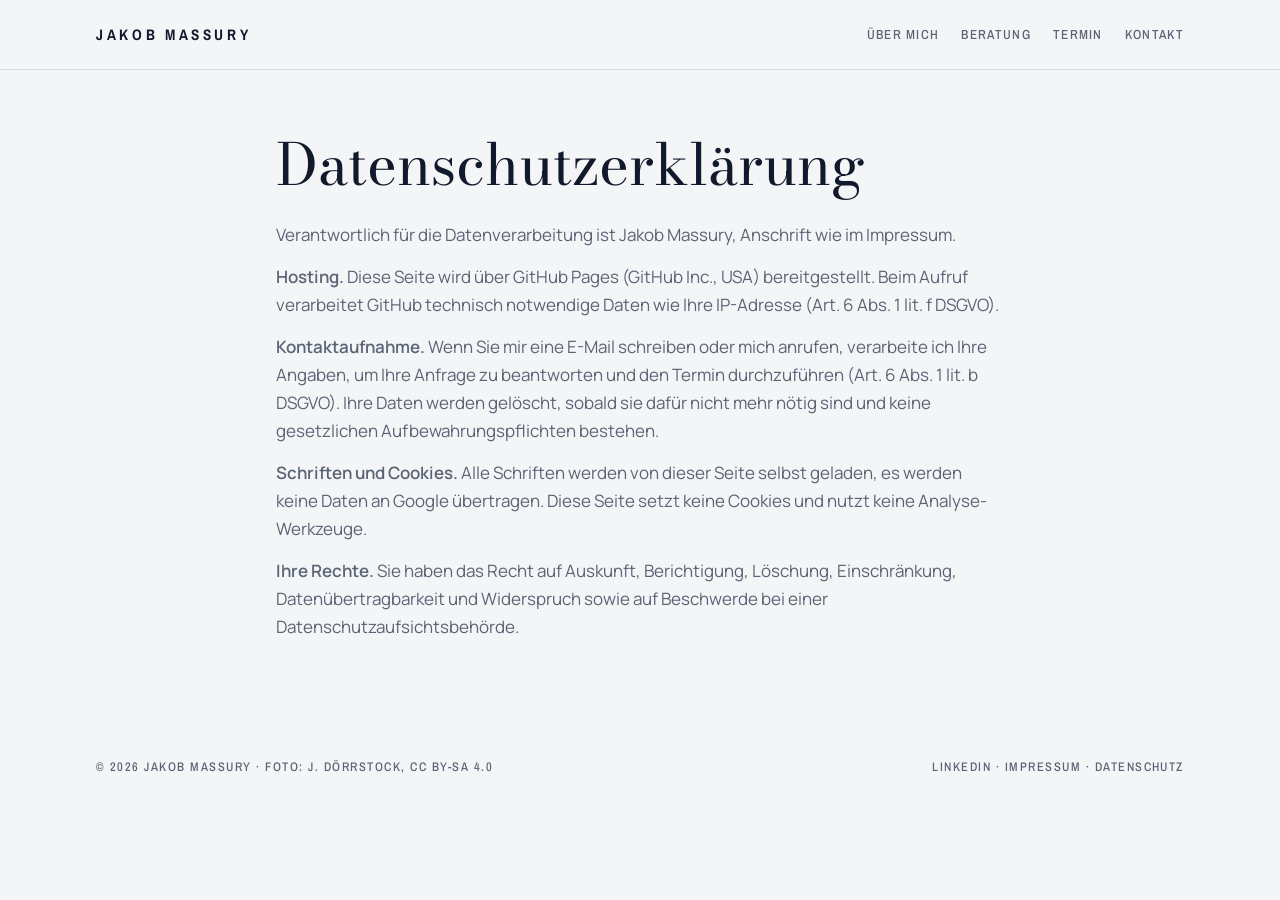
==== datenschutz.html @ d01369c9 "Impressum und Datenschutz als eigene Seiten, Adresse nur im Impressum Co-Authored-By: Claude Opus 5." ====
<!doctype html>
<html lang="de">
<head>
<meta charset="utf-8">
<meta name="robots" content="noindex">
<meta name="viewport" content="width=device-width, initial-scale=1">
<title>Datenschutzerklärung · Jakob Massury</title>
<link rel="icon" href="data:image/svg+xml,%3Csvg xmlns='http://www.w3.org/2000/svg' viewBox='0 0 32 32'%3E%3Crect width='32' height='32' fill='%23111a2c'/%3E%3Ctext x='16' y='23' font-family='Georgia,serif' font-size='20' fill='%239a7328' text-anchor='middle'%3EJM%3C/text%3E%3C/svg%3E">
<link rel="stylesheet" href="assets/style.css">

</head>
<body>
<header class="top">
  <div class="wrap">
    <a class="logo" href="index.html#start">Jakob Massury</a>
    <nav aria-label="Hauptnavigation">
      <a href="index.html#ueber-mich">Über mich</a>
      <a href="index.html#angebot">Beratung</a>
      <a href="index.html#termin">Termin</a>
      <a href="index.html#kontakt">Kontakt</a>
    </nav>
  </div>
</header>
<main class="page">
  <div class="wrap">
    <h1>Datenschutzerklärung</h1>

      <p>Verantwortlich für die Datenverarbeitung ist Jakob Massury, Anschrift wie im Impressum.</p>
      <p><strong>Hosting.</strong> Diese Seite wird über GitHub Pages (GitHub Inc., USA) bereitgestellt. Beim Aufruf verarbeitet GitHub technisch notwendige Daten wie Ihre IP-Adresse (Art. 6 Abs. 1 lit. f DSGVO).</p>
      <p><strong>Kontaktaufnahme.</strong> Wenn Sie mir eine E-Mail schreiben oder mich anrufen, verarbeite ich Ihre Angaben, um Ihre Anfrage zu beantworten und den Termin durchzuführen (Art. 6 Abs. 1 lit. b DSGVO). Ihre Daten werden gelöscht, sobald sie dafür nicht mehr nötig sind und keine gesetzlichen Aufbewahrungspflichten bestehen.</p>
      <p><strong>Schriften und Cookies.</strong> Alle Schriften werden von dieser Seite selbst geladen, es werden keine Daten an Google übertragen. Diese Seite setzt keine Cookies und nutzt keine Analyse-Werkzeuge.</p>
      <p><strong>Ihre Rechte.</strong> Sie haben das Recht auf Auskunft, Berichtigung, Löschung, Einschränkung, Datenübertragbarkeit und Widerspruch sowie auf Beschwerde bei einer Datenschutzaufsichtsbehörde.</p>
  </div>
</main>
<footer class="site">
  <div class="wrap">
    <span>© 2026 Jakob Massury · Foto: J. Dörrstock, CC BY-SA 4.0</span>
    <span><a href="https://www.linkedin.com/in/jakob-massury" target="_blank" rel="noopener">LinkedIn</a> · <a href="impressum.html">Impressum</a> · <a href="datenschutz.html">Datenschutz</a></span>
  </div>
</footer>
</body>
</html>
---- assets/style.css ----
@font-face { font-family: "Bodoni Moda"; font-style: normal; font-weight: 400; font-display: swap; src: url("fonts/bodoni-moda-latin-400-normal.woff2") format("woff2"); }
@font-face { font-family: "Bodoni Moda"; font-style: italic; font-weight: 400; font-display: swap; src: url("fonts/bodoni-moda-latin-400-italic.woff2") format("woff2"); }
@font-face { font-family: "Bodoni Moda"; font-style: normal; font-weight: 600; font-display: swap; src: url("fonts/bodoni-moda-latin-600-normal.woff2") format("woff2"); }
@font-face { font-family: "Bodoni Moda"; font-style: italic; font-weight: 600; font-display: swap; src: url("fonts/bodoni-moda-latin-600-italic.woff2") format("woff2"); }
@font-face { font-family: "Manrope"; font-style: normal; font-weight: 400; font-display: swap; src: url("fonts/manrope-latin-400-normal.woff2") format("woff2"); }
@font-face { font-family: "Manrope"; font-style: normal; font-weight: 500; font-display: swap; src: url("fonts/manrope-latin-500-normal.woff2") format("woff2"); }
@font-face { font-family: "Manrope"; font-style: normal; font-weight: 600; font-display: swap; src: url("fonts/manrope-latin-600-normal.woff2") format("woff2"); }
@font-face { font-family: "Archivo Narrow"; font-style: normal; font-weight: 500; font-display: swap; src: url("fonts/archivo-narrow-latin-500-normal.woff2") format("woff2"); }
@font-face { font-family: "Archivo Narrow"; font-style: normal; font-weight: 700; font-display: swap; src: url("fonts/archivo-narrow-latin-700-normal.woff2") format("woff2"); }
/* Layout: großer Name als Auftakt, ein laufendes Fragen-Band, ruhige Kapitel mit Linien statt Karten */
:root {
  --paper: #f4f5f7;
  --surface: #ffffff;
  --ink: #111a2c;
  --muted: #5b6475;
  --line: #d7dbe3;
  --brass: #9a7328;
  --band: #111a2c;
  --band-ink: #f4f5f7;
  --display: "Bodoni Moda", "Didot", Georgia, serif;
  --body: "Manrope", system-ui, -apple-system, "Segoe UI", sans-serif;
  --hero-veil: rgba(244,245,247,.93);
  --hero-veil-soft: rgba(244,245,247,.55);
  --caps: "Archivo Narrow", "Arial Narrow", system-ui, sans-serif;
}
@media (prefers-color-scheme: dark) {
  :root:not([data-theme="light"]) {
    --paper: #0d1320; --surface: #141c2d; --ink: #e9ecf2; --muted: #9aa3b5; --line: #26304a;
    --brass: #d2a650; --band: #e9ecf2; --band-ink: #0d1320; --hero-veil: rgba(13,19,32,.9); --hero-veil-soft: rgba(13,19,32,.5); color-scheme: dark;
  }
}
:root[data-theme="dark"] {
  --paper: #0d1320; --surface: #141c2d; --ink: #e9ecf2; --muted: #9aa3b5; --line: #26304a;
  --brass: #d2a650; --band: #e9ecf2; --band-ink: #0d1320; --hero-veil: rgba(13,19,32,.9); --hero-veil-soft: rgba(13,19,32,.5); color-scheme: dark;
}
* { box-sizing: border-box; }
html, body { margin: 0; }
img { max-width: 100%; }
body { background: var(--paper); color: var(--ink); font-family: var(--body); font-size: 17px; line-height: 1.65; }
.wrap { max-width: 1120px; margin: 0 auto; padding-left: max(16px, env(safe-area-inset-left, 0px)); padding-right: max(16px, env(safe-area-inset-right, 0px)); }
h1, h2, h3 { font-family: var(--display); font-weight: 400; line-height: 1.05; margin: 0; text-wrap: balance; }
h2 { font-size: clamp(2rem, 4.6vw, 3.4rem); }
h3 { font-size: 1.45rem; line-height: 1.2; }
p { margin: 0; }
a { color: inherit; }
.kicker { font-family: var(--caps); font-weight: 700; font-size: .8rem; letter-spacing: .18em; text-transform: uppercase; color: var(--brass); }
:focus-visible { outline: 2px solid var(--brass); outline-offset: 3px; }

/* Kopf */
header.top { padding-block: 22px; border-bottom: 1px solid var(--line); }
header.top .wrap { display: flex; justify-content: space-between; align-items: center; gap: 12px 28px; flex-wrap: wrap; }
.logo { font-family: var(--caps); font-weight: 700; letter-spacing: .24em; text-transform: uppercase; font-size: .95rem; text-decoration: none; }
nav { display: flex; gap: 6px 22px; flex-wrap: wrap; font-family: var(--caps); font-weight: 500; text-transform: uppercase; letter-spacing: .1em; font-size: .82rem; }
nav a { text-decoration: none; color: var(--muted); }
nav a:hover { color: var(--ink); }

/* Auftakt */
.hero { padding-block: 56px 0; }
.hero .wrap { display: grid; grid-template-columns: 1fr 340px; gap: 40px 56px; align-items: center; padding-bottom: 72px; }
.hero-text { display: grid; gap: 24px; min-width: 0; }
.hero h1 { font-size: clamp(3.2rem, 10vw, 7.6rem); letter-spacing: -.02em; line-height: .92; }
.hero h1 em { font-style: italic; color: var(--brass); }
.tagline { font-family: var(--display); font-style: italic; font-size: clamp(1.3rem, 2.6vw, 1.9rem); line-height: 1.3; max-width: 22em; }
.hero-sub { color: var(--muted); max-width: 34em; }
.portrait { width: 100%; max-width: 320px; aspect-ratio: 1; height: auto; object-fit: cover; object-position: 50% 20%; display: block; justify-self: center; border-radius: 50%; border: 6px solid var(--paper); box-shadow: 0 0 0 1px var(--brass), 0 18px 40px rgba(17,26,44,.28); }
.actions { display: flex; flex-wrap: wrap; gap: 12px; }
.btn { display: inline-flex; align-items: center; gap: 10px; padding: 13px 24px; border: 1px solid var(--ink); background: var(--ink); color: var(--paper); font: 600 .95rem var(--body); text-decoration: none; cursor: pointer; }
.btn.line { background: transparent; color: var(--ink); }
.btn:disabled { opacity: .4; cursor: not-allowed; }

section { padding-block: 88px; }
.head { display: grid; gap: 14px; margin-bottom: 48px; max-width: 46em; }
.head p { color: var(--muted); font-size: 1.05rem; }

/* Aufzählung mit Spalten */
.klar { display: grid; grid-template-columns: repeat(4, 1fr); border-top: 1px solid var(--ink); }
.klar li { list-style: none; padding: 24px 22px 8px 0; display: grid; gap: 10px; align-content: start; min-width: 0; }
.klar li + li { padding-left: 22px; border-left: 1px solid var(--line); }
.klar .letter { font-family: var(--display); font-size: 5rem; line-height: .9; color: var(--brass); }
.klar p { color: var(--muted); font-size: .97rem; }
ol.klar { margin: 0; padding: 0; }

/* Angebot */
.offers { display: grid; grid-template-columns: repeat(2, 1fr); gap: 0; border-top: 1px solid var(--ink); }
.offer { padding: 28px 24px 28px 0; display: grid; gap: 12px; align-content: start; min-width: 0; }
.offer + .offer { padding-left: 24px; border-left: 1px solid var(--line); }
.offer h3 { font-size: clamp(1.8rem, 3.6vw, 2.6rem); line-height: 1.1; }
.offer .meta { font-family: var(--caps); text-transform: uppercase; letter-spacing: .12em; font-size: .78rem; color: var(--muted); }
.offer p:not(.meta) { color: var(--muted); }

/* Zitate */
.quote { margin: 72px 0 0; display: grid; gap: 14px; max-width: 34em; margin-left: auto; }
.quote p { font-family: var(--display); font-style: italic; font-size: clamp(1.5rem, 3vw, 2.2rem); line-height: 1.3; text-wrap: balance; }
.quote footer { font-family: var(--caps); text-transform: uppercase; letter-spacing: .16em; font-size: .8rem; color: var(--brass); }

/* Über mich */
.about { background: var(--surface); border-block: 1px solid var(--line); }
.about .wrap { display: grid; grid-template-columns: 1fr 1.3fr; gap: 56px; align-items: start; }
.about .copy { display: grid; gap: 18px; min-width: 0; }
.cv { display: grid; margin: 8px 0 0; }
.cv div { display: grid; grid-template-columns: 110px 1fr; gap: 16px; border-top: 1px solid var(--line); padding-block: 12px; }
.cv dt { font-family: var(--caps); letter-spacing: .1em; color: var(--muted); font-size: .85rem; font-variant-numeric: tabular-nums; }
.cv dd { margin: 0; min-width: 0; }

/* Kostenlos */
.free .wrap { display: grid; grid-template-columns: 1fr 1.2fr; gap: 56px; align-items: start; }
.card10 { background: var(--surface); border: 1px solid var(--ink); padding: 28px; display: grid; gap: 14px; min-width: 0; }
.card10 ol { margin: 0; padding-left: 1.4em; display: grid; gap: 8px; }
.card10 li::marker { font-family: var(--display); color: var(--brass); }
.card10 .tiny { font-size: .85rem; color: var(--muted); }

/* Buchung */
.booking-sec { background: var(--surface); border-block: 1px solid var(--line); }
.booking { display: grid; grid-template-columns: 280px 1fr; border: 1px solid var(--ink); background: var(--paper); }
.booking aside { padding: 24px; display: grid; gap: 14px; align-content: start; border-right: 1px solid var(--line); min-width: 0; }
.type-list { display: grid; gap: 8px; }
.type-btn { text-align: left; border: 1px solid var(--line); background: var(--surface); color: var(--ink); padding: 12px 14px; font: inherit; cursor: pointer; display: grid; gap: 2px; }
.type-btn small { color: var(--muted); font-size: .82rem; }
.type-btn[aria-pressed="true"] { border-color: var(--ink); box-shadow: inset 3px 0 0 var(--brass); }
.booking-main { padding: 24px; display: grid; gap: 22px; min-width: 0; }
.days { display: flex; gap: 8px; overflow-x: auto; padding-bottom: 4px; }
.day { flex: 0 0 auto; width: 66px; border: 1px solid var(--line); background: var(--surface); color: var(--ink); padding: 8px 0; font: inherit; cursor: pointer; display: grid; text-align: center; font-variant-numeric: tabular-nums; }
.day span { font-family: var(--caps); font-size: .75rem; color: var(--muted); text-transform: uppercase; letter-spacing: .08em; }
.day strong { font-size: 1.2rem; font-weight: 600; }
.day[aria-pressed="true"] { background: var(--ink); color: var(--paper); border-color: var(--ink); }
.day[aria-pressed="true"] span { color: var(--paper); }
.slots { display: grid; grid-template-columns: repeat(auto-fill, minmax(86px, 1fr)); gap: 8px; }
.slot { border: 1px solid var(--ink); color: var(--ink); background: transparent; padding: 9px 0; font: 600 .95rem var(--body); cursor: pointer; font-variant-numeric: tabular-nums; }
.slot[aria-pressed="true"] { background: var(--ink); color: var(--paper); }
.empty { color: var(--muted); }
form.details { display: grid; grid-template-columns: 1fr 1fr; gap: 14px; }
form.details .full { grid-column: 1 / -1; }
label { display: grid; gap: 4px; font-size: .88rem; font-weight: 600; }
input, textarea { font: inherit; padding: 10px 12px; border: 1px solid var(--line); background: var(--surface); color: var(--ink); width: 100%; border-radius: 0; }
textarea { min-height: 84px; resize: vertical; }
.summary { color: var(--muted); font-size: .95rem; }
.summary strong { color: var(--ink); }
.confirm { border-left: 3px solid var(--brass); padding: 4px 0 4px 18px; display: grid; gap: 6px; }
.note { font-size: .82rem; color: var(--muted); }
.mini { font-family: var(--caps); font-weight: 700; font-size: .78rem; letter-spacing: .16em; text-transform: uppercase; color: var(--muted); }

/* Fragen und Kontakt */
.faq-contact .wrap { display: grid; grid-template-columns: 1.4fr 1fr; gap: 56px; }
details { border-top: 1px solid var(--line); padding-block: 14px; }
details:last-child { border-bottom: 1px solid var(--line); }
summary { cursor: pointer; font-weight: 600; }
details p { color: var(--muted); margin-top: 8px; }
.contact { display: grid; gap: 18px; align-content: start; min-width: 0; }
.contact dl { margin: 0; display: grid; gap: 12px; }
.contact dt { font-family: var(--caps); font-size: .78rem; letter-spacing: .16em; text-transform: uppercase; color: var(--muted); }
.contact dd { margin: 0; font-size: 1.05rem; overflow-wrap: anywhere; }

/* Rechtliches */
.legal { background: var(--surface); border-top: 1px solid var(--line); padding-block: 56px; font-size: .92rem; }
.legal .wrap { display: grid; grid-template-columns: 1fr 1fr; gap: 48px; }
.legal .wrap > div { display: grid; gap: 10px; align-content: start; min-width: 0; }
.legal h2 { font-size: 1.6rem; }
.legal p { color: var(--muted); }

.hero { position: relative; overflow: hidden; background: var(--ink) url("img/drachenfels-doerrstock.jpg") center 15% / cover no-repeat; }
.hero::before { content: ""; position: absolute; inset: 0; background: linear-gradient(90deg, var(--hero-veil) 0%, var(--hero-veil) 42%, var(--hero-veil-soft) 62%, transparent 82%); }
.hero .wrap { position: relative; z-index: 1; }
.hero .kicker { color: var(--brass); }
footer.site { padding-block: 28px; font-family: var(--caps); text-transform: uppercase; letter-spacing: .12em; font-size: .78rem; color: var(--muted); }
footer.site .wrap { display: flex; justify-content: space-between; gap: 12px; flex-wrap: wrap; }
footer.site a { text-decoration: none; }

@media (max-width: 860px) {
  .hero .wrap, .about .wrap, .free .wrap, .faq-contact .wrap, .legal .wrap, .booking { grid-template-columns: 1fr; }
  .hero-text { padding-bottom: 0; }
  .portrait { max-width: 240px; justify-self: start; }
  .hero::before { background: linear-gradient(180deg, var(--hero-veil) 0%, var(--hero-veil) 55%, var(--hero-veil-soft) 75%, transparent 100%); }
  .klar { grid-template-columns: 1fr 1fr; }
  .offers { grid-template-columns: 1fr; }
  .offer + .offer { padding-left: 0; border-left: 0; border-top: 1px solid var(--line); }
  .booking aside { border-right: 0; border-bottom: 1px solid var(--line); }
  form.details { grid-template-columns: 1fr; }
  section { padding-block: 64px; }
}
@media (max-width: 520px) {
  .klar { grid-template-columns: 1fr; }
  .klar li + li { padding-left: 0; border-left: 0; border-top: 1px solid var(--line); }
}
@media (prefers-reduced-motion: no-preference) { html { scroll-behavior: smooth; } }

/* Unterseiten */
.page { padding-block: 64px 88px; }
.page .wrap { max-width: 760px; margin: 0 auto; display: grid; gap: 14px; }
.page h1 { font-size: clamp(2.4rem, 6vw, 3.6rem); margin-bottom: 12px; }
.page h2 { font-size: 1.35rem; margin-top: 18px; }
.page p { color: var(--muted); }
.page a { color: var(--ink); }
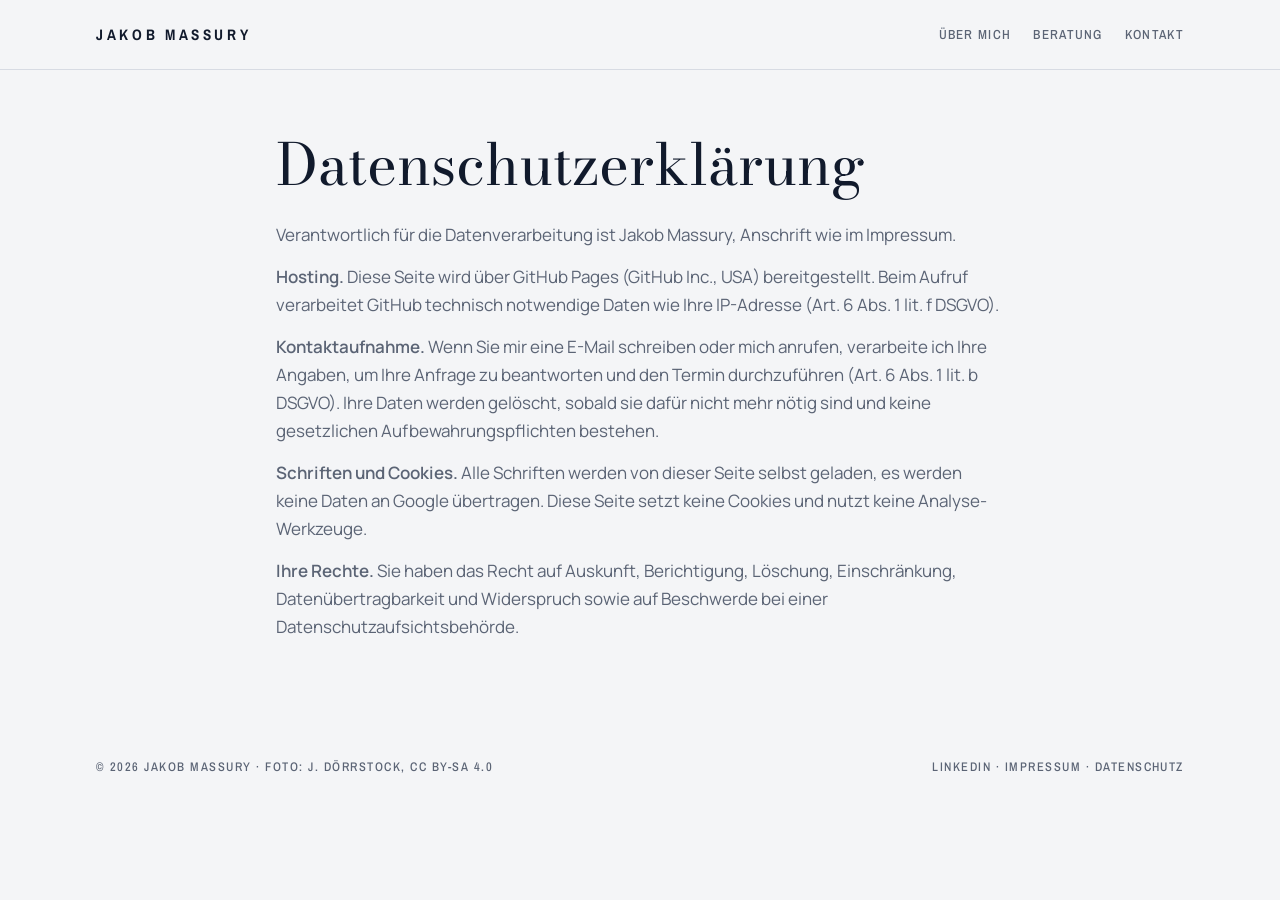
==== commit 59d82aed: "Terminbereich entfernen, Kontakt wie bei einer persönlichen Seite Co-Authored-By: Claude Opus 5.5 (1" ====
--- a/datenschutz.html
+++ b/datenschutz.html
@@ -16,7 +16,6 @@
     <nav aria-label="Hauptnavigation">
       <a href="index.html#ueber-mich">Über mich</a>
       <a href="index.html#angebot">Beratung</a>
-      <a href="index.html#termin">Termin</a>
       <a href="index.html#kontakt">Kontakt</a>
     </nav>
   </div>
--- a/assets/style.css
+++ b/assets/style.css
@@ -140,7 +140,7 @@
 .mini { font-family: var(--caps); font-weight: 700; font-size: .78rem; letter-spacing: .16em; text-transform: uppercase; color: var(--muted); }
 
 /* Fragen und Kontakt */
-.faq-contact .wrap { display: grid; grid-template-columns: 1.4fr 1fr; gap: 56px; }
+.faq-contact .wrap { display: grid; grid-template-columns: 1fr; gap: 56px; }
 details { border-top: 1px solid var(--line); padding-block: 14px; }
 details:last-child { border-bottom: 1px solid var(--line); }
 summary { cursor: pointer; font-weight: 600; }
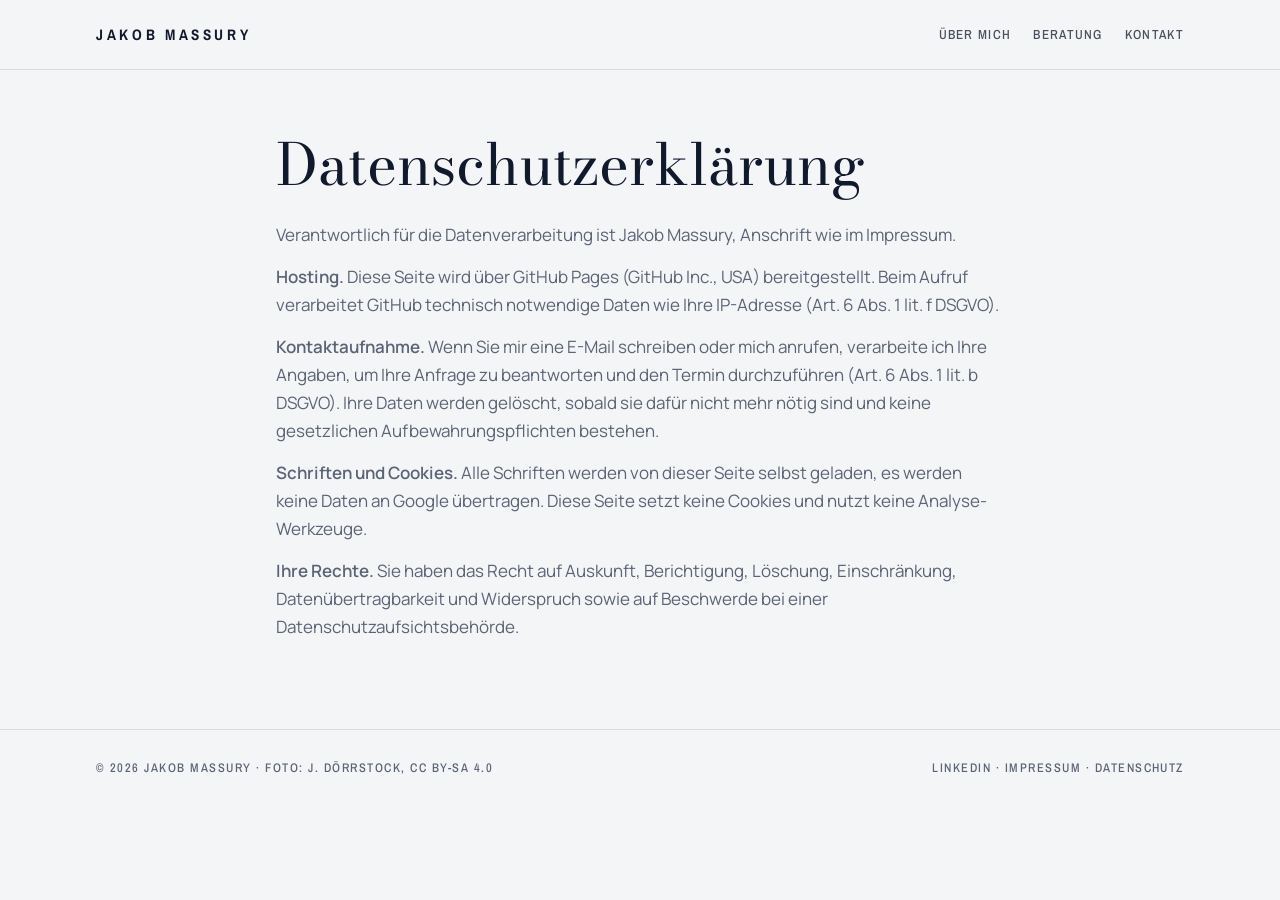
==== commit 8e5c84cf: "Freigestelltes Porträt vor der Landschaft, ruhige Wort-Bänder und sanfte Übergänge Co-Authored-By: C" ====
--- a/datenschutz.html
+++ b/datenschutz.html
@@ -9,13 +9,13 @@
 <link rel="stylesheet" href="assets/style.css">
 
 </head>
-<body>
+<body class="subpage">
 <header class="top">
   <div class="wrap">
     <a class="logo" href="index.html#start">Jakob Massury</a>
     <nav aria-label="Hauptnavigation">
       <a href="index.html#ueber-mich">Über mich</a>
-      <a href="index.html#angebot">Beratung</a>
+      <a href="index.html#beratung">Beratung</a>
       <a href="index.html#kontakt">Kontakt</a>
     </nav>
   </div>
--- a/assets/style.css
+++ b/assets/style.css
@@ -7,7 +7,7 @@
 @font-face { font-family: "Manrope"; font-style: normal; font-weight: 600; font-display: swap; src: url("fonts/manrope-latin-600-normal.woff2") format("woff2"); }
 @font-face { font-family: "Archivo Narrow"; font-style: normal; font-weight: 500; font-display: swap; src: url("fonts/archivo-narrow-latin-500-normal.woff2") format("woff2"); }
 @font-face { font-family: "Archivo Narrow"; font-style: normal; font-weight: 700; font-display: swap; src: url("fonts/archivo-narrow-latin-700-normal.woff2") format("woff2"); }
-/* Layout: großer Name als Auftakt, ein laufendes Fragen-Band, ruhige Kapitel mit Linien statt Karten */
+/* Layout: Landschaft als Bühne, freigestelltes Porträt, ruhige Wort-Bänder als Übergänge zwischen den Kapiteln */
 :root {
   --paper: #f4f5f7;
   --surface: #ffffff;
@@ -15,23 +15,22 @@
   --muted: #5b6475;
   --line: #d7dbe3;
   --brass: #9a7328;
-  --band: #111a2c;
-  --band-ink: #f4f5f7;
+  --veil: rgba(244,245,247,.94);
+  --veil-soft: rgba(244,245,247,.5);
+  --veil-none: rgba(244,245,247,0);
   --display: "Bodoni Moda", "Didot", Georgia, serif;
   --body: "Manrope", system-ui, -apple-system, "Segoe UI", sans-serif;
-  --hero-veil: rgba(244,245,247,.93);
-  --hero-veil-soft: rgba(244,245,247,.55);
   --caps: "Archivo Narrow", "Arial Narrow", system-ui, sans-serif;
 }
 @media (prefers-color-scheme: dark) {
   :root:not([data-theme="light"]) {
-    --paper: #0d1320; --surface: #141c2d; --ink: #e9ecf2; --muted: #9aa3b5; --line: #26304a;
-    --brass: #d2a650; --band: #e9ecf2; --band-ink: #0d1320; --hero-veil: rgba(13,19,32,.9); --hero-veil-soft: rgba(13,19,32,.5); color-scheme: dark;
+    --paper: #0d1320; --surface: #141c2d; --ink: #e9ecf2; --muted: #9aa3b5; --line: #26304a; --brass: #d2a650;
+    --veil: rgba(13,19,32,.92); --veil-soft: rgba(13,19,32,.5); --veil-none: rgba(13,19,32,0); color-scheme: dark;
   }
 }
 :root[data-theme="dark"] {
-  --paper: #0d1320; --surface: #141c2d; --ink: #e9ecf2; --muted: #9aa3b5; --line: #26304a;
-  --brass: #d2a650; --band: #e9ecf2; --band-ink: #0d1320; --hero-veil: rgba(13,19,32,.9); --hero-veil-soft: rgba(13,19,32,.5); color-scheme: dark;
+  --paper: #0d1320; --surface: #141c2d; --ink: #e9ecf2; --muted: #9aa3b5; --line: #26304a; --brass: #d2a650;
+  --veil: rgba(13,19,32,.92); --veil-soft: rgba(13,19,32,.5); --veil-none: rgba(13,19,32,0); color-scheme: dark;
 }
 * { box-sizing: border-box; }
 html, body { margin: 0; }
@@ -43,150 +42,103 @@
 h3 { font-size: 1.45rem; line-height: 1.2; }
 p { margin: 0; }
 a { color: inherit; }
+:focus-visible { outline: 2px solid var(--brass); outline-offset: 3px; }
 .kicker { font-family: var(--caps); font-weight: 700; font-size: .8rem; letter-spacing: .18em; text-transform: uppercase; color: var(--brass); }
-:focus-visible { outline: 2px solid var(--brass); outline-offset: 3px; }
 
 /* Kopf */
-header.top { padding-block: 22px; border-bottom: 1px solid var(--line); }
+header.top { position: absolute; top: 0; left: 0; right: 0; z-index: 5; padding-block: 22px; }
 header.top .wrap { display: flex; justify-content: space-between; align-items: center; gap: 12px 28px; flex-wrap: wrap; }
 .logo { font-family: var(--caps); font-weight: 700; letter-spacing: .24em; text-transform: uppercase; font-size: .95rem; text-decoration: none; }
 nav { display: flex; gap: 6px 22px; flex-wrap: wrap; font-family: var(--caps); font-weight: 500; text-transform: uppercase; letter-spacing: .1em; font-size: .82rem; }
-nav a { text-decoration: none; color: var(--muted); }
-nav a:hover { color: var(--ink); }
+nav a { text-decoration: none; color: var(--ink); opacity: .75; }
+nav a:hover { opacity: 1; }
+.subpage header.top { position: static; border-bottom: 1px solid var(--line); }
 
-/* Auftakt */
-.hero { padding-block: 56px 0; }
-.hero .wrap { display: grid; grid-template-columns: 1fr 340px; gap: 40px 56px; align-items: center; padding-bottom: 72px; }
-.hero-text { display: grid; gap: 24px; min-width: 0; }
-.hero h1 { font-size: clamp(3.2rem, 10vw, 7.6rem); letter-spacing: -.02em; line-height: .92; }
+/* Bühne mit Landschaft und Porträt */
+.hero { padding-block: 0; position: relative; overflow: hidden; min-height: min(760px, 92vh); display: flex; align-items: center; background: var(--ink) url("img/drachenfels-doerrstock.jpg") 60% 20% / cover no-repeat; }
+.hero::before { content: ""; position: absolute; inset: 0; background: linear-gradient(90deg, var(--veil) 0%, var(--veil) 34%, var(--veil-soft) 56%, var(--veil-none) 78%); }
+.hero::after { content: ""; position: absolute; left: 0; right: 0; bottom: 0; height: 200px; background: linear-gradient(180deg, var(--veil-none), var(--paper) 85%); z-index: 2; }
+.hero .wrap { position: relative; z-index: 3; width: 100%; padding-block: 120px 140px; }
+.hero-text { display: grid; gap: 28px; max-width: 34rem; }
+.hero h1 { font-size: clamp(3.4rem, 10vw, 7.8rem); letter-spacing: -.02em; line-height: .92; }
 .hero h1 em { font-style: italic; color: var(--brass); }
-.tagline { font-family: var(--display); font-style: italic; font-size: clamp(1.3rem, 2.6vw, 1.9rem); line-height: 1.3; max-width: 22em; }
-.hero-sub { color: var(--muted); max-width: 34em; }
-.portrait { width: 100%; max-width: 320px; aspect-ratio: 1; height: auto; object-fit: cover; object-position: 50% 20%; display: block; justify-self: center; border-radius: 50%; border: 6px solid var(--paper); box-shadow: 0 0 0 1px var(--brass), 0 18px 40px rgba(17,26,44,.28); }
+.cutout { position: absolute; right: max(2vw, 16px); bottom: 0; z-index: 1; height: 84%; width: auto; max-width: 56%; object-fit: contain; object-position: bottom; }
 .actions { display: flex; flex-wrap: wrap; gap: 12px; }
 .btn { display: inline-flex; align-items: center; gap: 10px; padding: 13px 24px; border: 1px solid var(--ink); background: var(--ink); color: var(--paper); font: 600 .95rem var(--body); text-decoration: none; cursor: pointer; }
 .btn.line { background: transparent; color: var(--ink); }
-.btn:disabled { opacity: .4; cursor: not-allowed; }
 
-section { padding-block: 88px; }
+/* Wort-Bänder als Übergang */
+.band { overflow: hidden; white-space: nowrap; padding-block: 22px; border-block: 1px solid var(--line); }
+.band-track { display: inline-flex; animation: drift 70s linear infinite; }
+.band.reverse .band-track { animation-direction: reverse; animation-duration: 80s; }
+.band span { font-family: var(--caps); font-weight: 500; text-transform: uppercase; letter-spacing: .22em; font-size: clamp(1rem, 2.2vw, 1.45rem); color: var(--muted); padding-right: 2.2em; }
+.band span::after { content: "·"; padding-left: 2.2em; color: var(--brass); }
+@keyframes drift { from { transform: translateX(0); } to { transform: translateX(-50%); } }
+
+section { padding-block: 104px; }
 .head { display: grid; gap: 14px; margin-bottom: 48px; max-width: 46em; }
-.head p { color: var(--muted); font-size: 1.05rem; }
-
-/* Aufzählung mit Spalten */
-.klar { display: grid; grid-template-columns: repeat(4, 1fr); border-top: 1px solid var(--ink); }
-.klar li { list-style: none; padding: 24px 22px 8px 0; display: grid; gap: 10px; align-content: start; min-width: 0; }
-.klar li + li { padding-left: 22px; border-left: 1px solid var(--line); }
-.klar .letter { font-family: var(--display); font-size: 5rem; line-height: .9; color: var(--brass); }
-.klar p { color: var(--muted); font-size: .97rem; }
-ol.klar { margin: 0; padding: 0; }
-
-/* Angebot */
-.offers { display: grid; grid-template-columns: repeat(2, 1fr); gap: 0; border-top: 1px solid var(--ink); }
-.offer { padding: 28px 24px 28px 0; display: grid; gap: 12px; align-content: start; min-width: 0; }
-.offer + .offer { padding-left: 24px; border-left: 1px solid var(--line); }
-.offer h3 { font-size: clamp(1.8rem, 3.6vw, 2.6rem); line-height: 1.1; }
-.offer .meta { font-family: var(--caps); text-transform: uppercase; letter-spacing: .12em; font-size: .78rem; color: var(--muted); }
-.offer p:not(.meta) { color: var(--muted); }
-
-/* Zitate */
-.quote { margin: 72px 0 0; display: grid; gap: 14px; max-width: 34em; margin-left: auto; }
-.quote p { font-family: var(--display); font-style: italic; font-size: clamp(1.5rem, 3vw, 2.2rem); line-height: 1.3; text-wrap: balance; }
-.quote footer { font-family: var(--caps); text-transform: uppercase; letter-spacing: .16em; font-size: .8rem; color: var(--brass); }
 
 /* Über mich */
-.about { background: var(--surface); border-block: 1px solid var(--line); }
 .about .wrap { display: grid; grid-template-columns: 1fr 1.3fr; gap: 56px; align-items: start; }
 .about .copy { display: grid; gap: 18px; min-width: 0; }
 .cv { display: grid; margin: 8px 0 0; }
 .cv div { display: grid; grid-template-columns: 110px 1fr; gap: 16px; border-top: 1px solid var(--line); padding-block: 12px; }
 .cv dt { font-family: var(--caps); letter-spacing: .1em; color: var(--muted); font-size: .85rem; font-variant-numeric: tabular-nums; }
 .cv dd { margin: 0; min-width: 0; }
+.li-icon { display: inline-flex; width: 44px; height: 44px; align-items: center; justify-content: center; background: var(--ink); color: var(--paper); text-decoration: none; transition: background .3s; }
+.li-icon:hover { background: var(--brass); }
+.quote { margin: 40px 0 0; display: grid; gap: 14px; max-width: 34em; }
+.quote p { font-family: var(--display); font-style: italic; font-size: clamp(1.5rem, 3vw, 2.2rem); line-height: 1.3; text-wrap: balance; }
+.quote footer { font-family: var(--caps); text-transform: uppercase; letter-spacing: .16em; font-size: .8rem; color: var(--brass); }
 
-/* Kostenlos */
-.free .wrap { display: grid; grid-template-columns: 1fr 1.2fr; gap: 56px; align-items: start; }
-.card10 { background: var(--surface); border: 1px solid var(--ink); padding: 28px; display: grid; gap: 14px; min-width: 0; }
-.card10 ol { margin: 0; padding-left: 1.4em; display: grid; gap: 8px; }
-.card10 li::marker { font-family: var(--display); color: var(--brass); }
-.card10 .tiny { font-size: .85rem; color: var(--muted); }
+/* Beratung */
+.offers { display: grid; grid-template-columns: repeat(2, 1fr); border-top: 1px solid var(--ink); }
+.offer { padding: 28px 24px 28px 0; display: grid; gap: 12px; align-content: start; min-width: 0; }
+.offer + .offer { padding-left: 24px; border-left: 1px solid var(--line); }
+.offer h3 { font-size: clamp(1.8rem, 3.6vw, 2.6rem); line-height: 1.1; }
+.offer .meta { font-family: var(--caps); text-transform: uppercase; letter-spacing: .12em; font-size: .78rem; color: var(--muted); }
 
-/* Buchung */
-.booking-sec { background: var(--surface); border-block: 1px solid var(--line); }
-.booking { display: grid; grid-template-columns: 280px 1fr; border: 1px solid var(--ink); background: var(--paper); }
-.booking aside { padding: 24px; display: grid; gap: 14px; align-content: start; border-right: 1px solid var(--line); min-width: 0; }
-.type-list { display: grid; gap: 8px; }
-.type-btn { text-align: left; border: 1px solid var(--line); background: var(--surface); color: var(--ink); padding: 12px 14px; font: inherit; cursor: pointer; display: grid; gap: 2px; }
-.type-btn small { color: var(--muted); font-size: .82rem; }
-.type-btn[aria-pressed="true"] { border-color: var(--ink); box-shadow: inset 3px 0 0 var(--brass); }
-.booking-main { padding: 24px; display: grid; gap: 22px; min-width: 0; }
-.days { display: flex; gap: 8px; overflow-x: auto; padding-bottom: 4px; }
-.day { flex: 0 0 auto; width: 66px; border: 1px solid var(--line); background: var(--surface); color: var(--ink); padding: 8px 0; font: inherit; cursor: pointer; display: grid; text-align: center; font-variant-numeric: tabular-nums; }
-.day span { font-family: var(--caps); font-size: .75rem; color: var(--muted); text-transform: uppercase; letter-spacing: .08em; }
-.day strong { font-size: 1.2rem; font-weight: 600; }
-.day[aria-pressed="true"] { background: var(--ink); color: var(--paper); border-color: var(--ink); }
-.day[aria-pressed="true"] span { color: var(--paper); }
-.slots { display: grid; grid-template-columns: repeat(auto-fill, minmax(86px, 1fr)); gap: 8px; }
-.slot { border: 1px solid var(--ink); color: var(--ink); background: transparent; padding: 9px 0; font: 600 .95rem var(--body); cursor: pointer; font-variant-numeric: tabular-nums; }
-.slot[aria-pressed="true"] { background: var(--ink); color: var(--paper); }
-.empty { color: var(--muted); }
-form.details { display: grid; grid-template-columns: 1fr 1fr; gap: 14px; }
-form.details .full { grid-column: 1 / -1; }
-label { display: grid; gap: 4px; font-size: .88rem; font-weight: 600; }
-input, textarea { font: inherit; padding: 10px 12px; border: 1px solid var(--line); background: var(--surface); color: var(--ink); width: 100%; border-radius: 0; }
-textarea { min-height: 84px; resize: vertical; }
-.summary { color: var(--muted); font-size: .95rem; }
-.summary strong { color: var(--ink); }
-.confirm { border-left: 3px solid var(--brass); padding: 4px 0 4px 18px; display: grid; gap: 6px; }
-.note { font-size: .82rem; color: var(--muted); }
-.mini { font-family: var(--caps); font-weight: 700; font-size: .78rem; letter-spacing: .16em; text-transform: uppercase; color: var(--muted); }
+/* Landschafts-Fenster vor dem Kontakt */
+.window { height: clamp(260px, 42vw, 520px); background: url("img/drachenfels-doerrstock.jpg") 50% 30% / cover no-repeat fixed; position: relative; }
+.window::before, .window::after { content: ""; position: absolute; left: 0; right: 0; height: 90px; }
+.window::before { top: 0; background: linear-gradient(180deg, var(--paper), var(--veil-none)); }
+.window::after { bottom: 0; background: linear-gradient(0deg, var(--paper), var(--veil-none)); }
+@supports (-webkit-touch-callout: none) { .window { background-attachment: scroll; } }
 
-/* Fragen und Kontakt */
-.faq-contact .wrap { display: grid; grid-template-columns: 1fr; gap: 56px; }
-details { border-top: 1px solid var(--line); padding-block: 14px; }
-details:last-child { border-bottom: 1px solid var(--line); }
-summary { cursor: pointer; font-weight: 600; }
-details p { color: var(--muted); margin-top: 8px; }
-.contact { display: grid; gap: 18px; align-content: start; min-width: 0; }
-.contact dl { margin: 0; display: grid; gap: 12px; }
+/* Kontakt */
+.contact-sec .wrap { display: grid; gap: 28px; }
+.contact { margin: 0; display: grid; grid-template-columns: repeat(3, minmax(0, 1fr)); gap: 24px; border-top: 1px solid var(--ink); padding-top: 24px; }
 .contact dt { font-family: var(--caps); font-size: .78rem; letter-spacing: .16em; text-transform: uppercase; color: var(--muted); }
-.contact dd { margin: 0; font-size: 1.05rem; overflow-wrap: anywhere; }
+.contact dd { margin: 4px 0 0; font-size: 1.1rem; overflow-wrap: anywhere; }
 
-/* Rechtliches */
-.legal { background: var(--surface); border-top: 1px solid var(--line); padding-block: 56px; font-size: .92rem; }
-.legal .wrap { display: grid; grid-template-columns: 1fr 1fr; gap: 48px; }
-.legal .wrap > div { display: grid; gap: 10px; align-content: start; min-width: 0; }
-.legal h2 { font-size: 1.6rem; }
-.legal p { color: var(--muted); }
+/* Sanftes Einblenden beim Scrollen (nur mit JavaScript) */
+.js .reveal { opacity: 0; transform: translateY(28px); transition: opacity 1s ease, transform 1s ease; }
+.js .reveal.is-in { opacity: 1; transform: none; }
 
-.hero { position: relative; overflow: hidden; background: var(--ink) url("img/drachenfels-doerrstock.jpg") center 15% / cover no-repeat; }
-.hero::before { content: ""; position: absolute; inset: 0; background: linear-gradient(90deg, var(--hero-veil) 0%, var(--hero-veil) 42%, var(--hero-veil-soft) 62%, transparent 82%); }
-.hero .wrap { position: relative; z-index: 1; }
-.hero .kicker { color: var(--brass); }
-footer.site { padding-block: 28px; font-family: var(--caps); text-transform: uppercase; letter-spacing: .12em; font-size: .78rem; color: var(--muted); }
+footer.site { padding-block: 28px; border-top: 1px solid var(--line); font-family: var(--caps); text-transform: uppercase; letter-spacing: .12em; font-size: .78rem; color: var(--muted); }
 footer.site .wrap { display: flex; justify-content: space-between; gap: 12px; flex-wrap: wrap; }
 footer.site a { text-decoration: none; }
 
+/* Unterseiten */
+.page { padding-block: 64px 88px; }
+.page .wrap { max-width: 760px; display: grid; gap: 14px; }
+.page h1 { font-size: clamp(2.4rem, 6vw, 3.6rem); margin-bottom: 12px; }
+.page p { color: var(--muted); }
+.page a { color: var(--ink); }
+
 @media (max-width: 860px) {
-  .hero .wrap, .about .wrap, .free .wrap, .faq-contact .wrap, .legal .wrap, .booking { grid-template-columns: 1fr; }
-  .hero-text { padding-bottom: 0; }
-  .portrait { max-width: 240px; justify-self: start; }
-  .hero::before { background: linear-gradient(180deg, var(--hero-veil) 0%, var(--hero-veil) 55%, var(--hero-veil-soft) 75%, transparent 100%); }
-  .klar { grid-template-columns: 1fr 1fr; }
+  .hero { min-height: 0; display: block; }
+  .hero::before { background: linear-gradient(180deg, var(--veil) 0%, var(--veil) 40%, var(--veil-soft) 62%, var(--veil-none) 85%); }
+  .hero .wrap { padding-block: 110px 0; }
+  .cutout { position: relative; display: block; right: auto; height: auto; width: min(78%, 360px); max-width: none; margin: 24px 0 0 auto; }
+  .about .wrap { grid-template-columns: 1fr; gap: 28px; }
   .offers { grid-template-columns: 1fr; }
   .offer + .offer { padding-left: 0; border-left: 0; border-top: 1px solid var(--line); }
-  .booking aside { border-right: 0; border-bottom: 1px solid var(--line); }
-  form.details { grid-template-columns: 1fr; }
-  section { padding-block: 64px; }
+  .contact { grid-template-columns: 1fr; }
+  section { padding-block: 72px; }
 }
-@media (max-width: 520px) {
-  .klar { grid-template-columns: 1fr; }
-  .klar li + li { padding-left: 0; border-left: 0; border-top: 1px solid var(--line); }
+@media (prefers-reduced-motion: reduce) {
+  .band-track { animation: none; }
+  .js .reveal { opacity: 1; transform: none; transition: none; }
 }
 @media (prefers-reduced-motion: no-preference) { html { scroll-behavior: smooth; } }
-
-/* Unterseiten */
-.page { padding-block: 64px 88px; }
-.page .wrap { max-width: 760px; margin: 0 auto; display: grid; gap: 14px; }
-.page h1 { font-size: clamp(2.4rem, 6vw, 3.6rem); margin-bottom: 12px; }
-.page h2 { font-size: 1.35rem; margin-top: 18px; }
-.page p { color: var(--muted); }
-.page a { color: var(--ink); }
